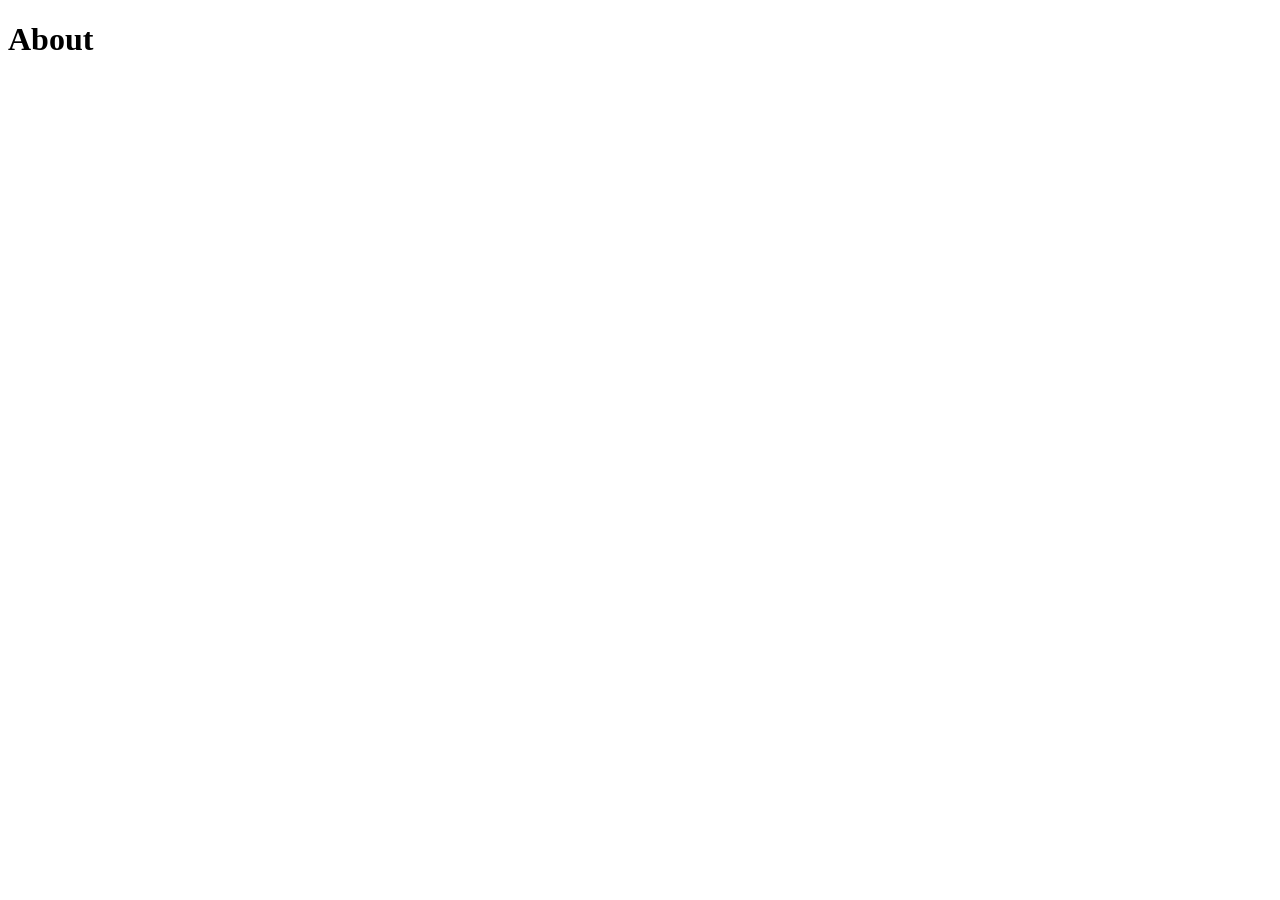
==== about.html @ 42ab7155 "add about and contact html file" ====
<!DOCTYPE html>
<html lang="en">
<head>
	<meta charset="UTF-8">
	<meta name="viewport" content="width=device-width, initial-scale=1.0">
	<title>About</title>
</head>
<body>
	<h1>About</h1>
</body>
</html>
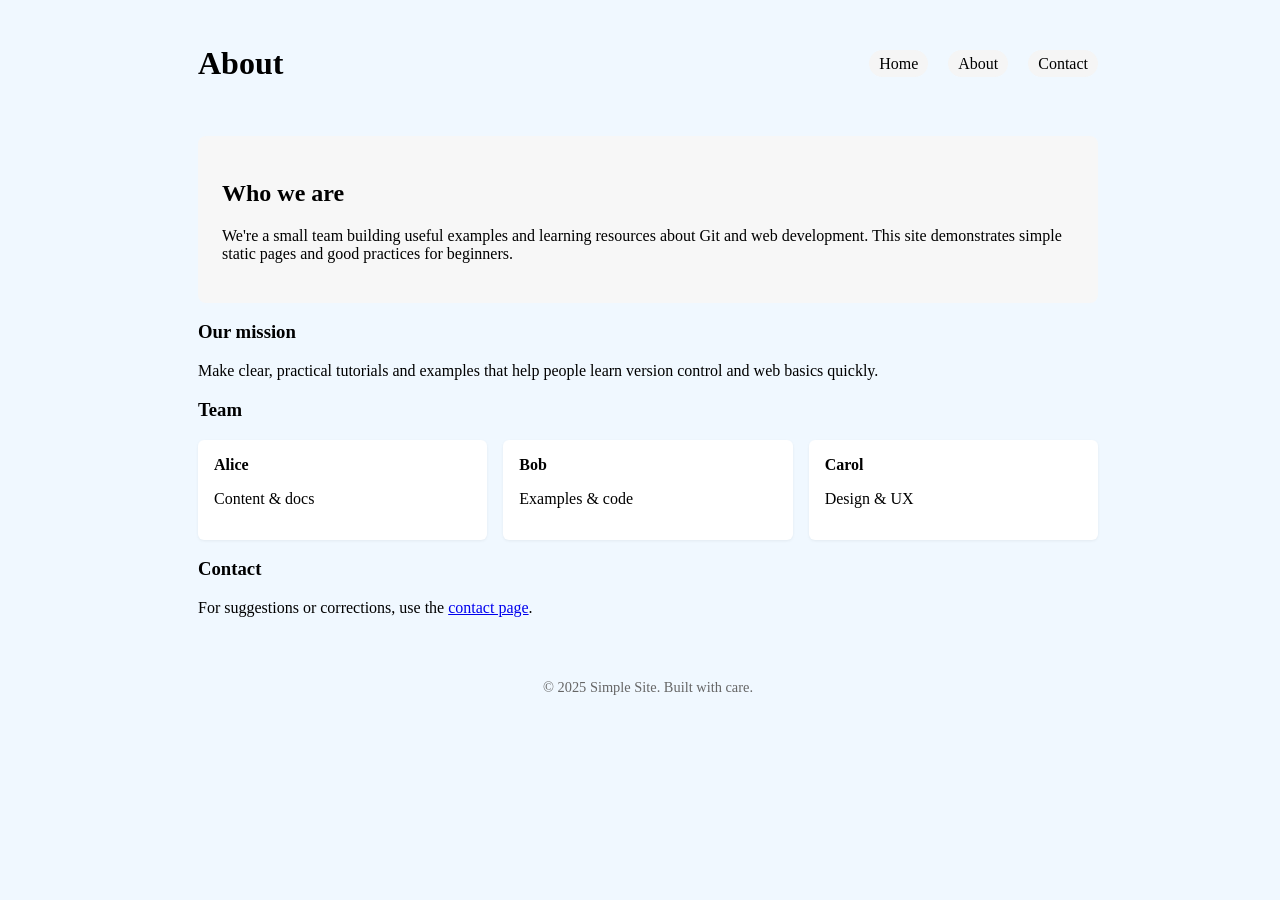
==== commit 30259142: "#1 update on about page" ====
--- a/about.html
+++ b/about.html
@@ -1,11 +1,122 @@
 <!DOCTYPE html>
 <html lang="en">
-<head>
-	<meta charset="UTF-8">
-	<meta name="viewport" content="width=device-width, initial-scale=1.0">
-	<title>About</title>
-</head>
-<body>
-	<h1>About</h1>
-</body>
-</html>+  <head>
+    <meta charset="UTF-8" />
+    <meta name="viewport" content="width=device-width, initial-scale=1.0" />
+    <title>About — Simple Site</title>
+    <link rel="stylesheet" href="style.css" />
+    <style>
+      /* Minimal inline styles to keep the page presentable even if style.css is simple */
+      .container {
+        max-width: 900px;
+        margin: 0 auto;
+        padding: 1rem;
+      }
+      .header {
+        display: flex;
+        justify-content: space-between;
+        align-items: center;
+        padding: 1rem 0;
+      }
+      .nav a {
+        margin-left: 1rem;
+        text-decoration: none;
+        color: inherit;
+      }
+      .hero {
+        background: #f7f7f7;
+        padding: 1.5rem;
+        border-radius: 8px;
+        margin-bottom: 1rem;
+      }
+      .team {
+        display: flex;
+        gap: 1rem;
+        flex-wrap: wrap;
+      }
+      .member {
+        flex: 1 1 200px;
+        background: #fff;
+        padding: 1rem;
+        border-radius: 6px;
+        box-shadow: 0 1px 3px rgba(0, 0, 0, 0.06);
+      }
+      .footer {
+        text-align: center;
+        padding: 1rem 0;
+        color: #666;
+        font-size: 0.9rem;
+        margin-top: 2rem;
+      }
+      @media (max-width: 600px) {
+        .header {
+          flex-direction: column;
+          align-items: flex-start;
+        }
+        .nav a {
+          margin-left: 0;
+          margin-right: 0.5rem;
+        }
+      }
+    </style>
+  </head>
+  <body>
+    <header class="container header">
+      <h1>About</h1>
+      <nav class="nav">
+        <a href="index.html">Home</a>
+        <a href="about.html">About</a>
+        <a href="contact.html">Contact</a>
+      </nav>
+    </header>
+
+    <main class="container">
+      <section class="hero">
+        <h2>Who we are</h2>
+        <p>
+          We're a small team building useful examples and learning resources
+          about Git and web development. This site demonstrates simple static
+          pages and good practices for beginners.
+        </p>
+      </section>
+
+      <section>
+        <h3>Our mission</h3>
+        <p>
+          Make clear, practical tutorials and examples that help people learn
+          version control and web basics quickly.
+        </p>
+      </section>
+
+      <section>
+        <h3>Team</h3>
+        <div class="team">
+          <div class="member">
+            <strong>Alice</strong>
+            <p>Content &amp; docs</p>
+          </div>
+          <div class="member">
+            <strong>Bob</strong>
+            <p>Examples &amp; code</p>
+          </div>
+          <div class="member">
+            <strong>Carol</strong>
+            <p>Design &amp; UX</p>
+          </div>
+        </div>
+      </section>
+
+      <section>
+        <h3>Contact</h3>
+        <p>
+          For suggestions or corrections, use the
+          <a href="contact.html">contact page</a>.
+        </p>
+      </section>
+
+      <footer class="footer">
+        <p>&copy; 2025 Simple Site. Built with care.</p>
+      </footer>
+    </main>
+  </body>
+</html>
--- a/style.css
+++ b/style.css
@@ -0,0 +1,19 @@
+html, body {
+	width: 100%;
+	background-color: aliceblue;
+}
+
+body {
+	overflow-y: auto;
+	box-sizing: border-box;
+}
+
+nav > a {
+	padding: 5px 10px;
+	background-color: #f5f5f5;
+	border-radius: 20px;
+}
+
+nav > a:hover {
+	background-color: #ee9f9f;
+}
